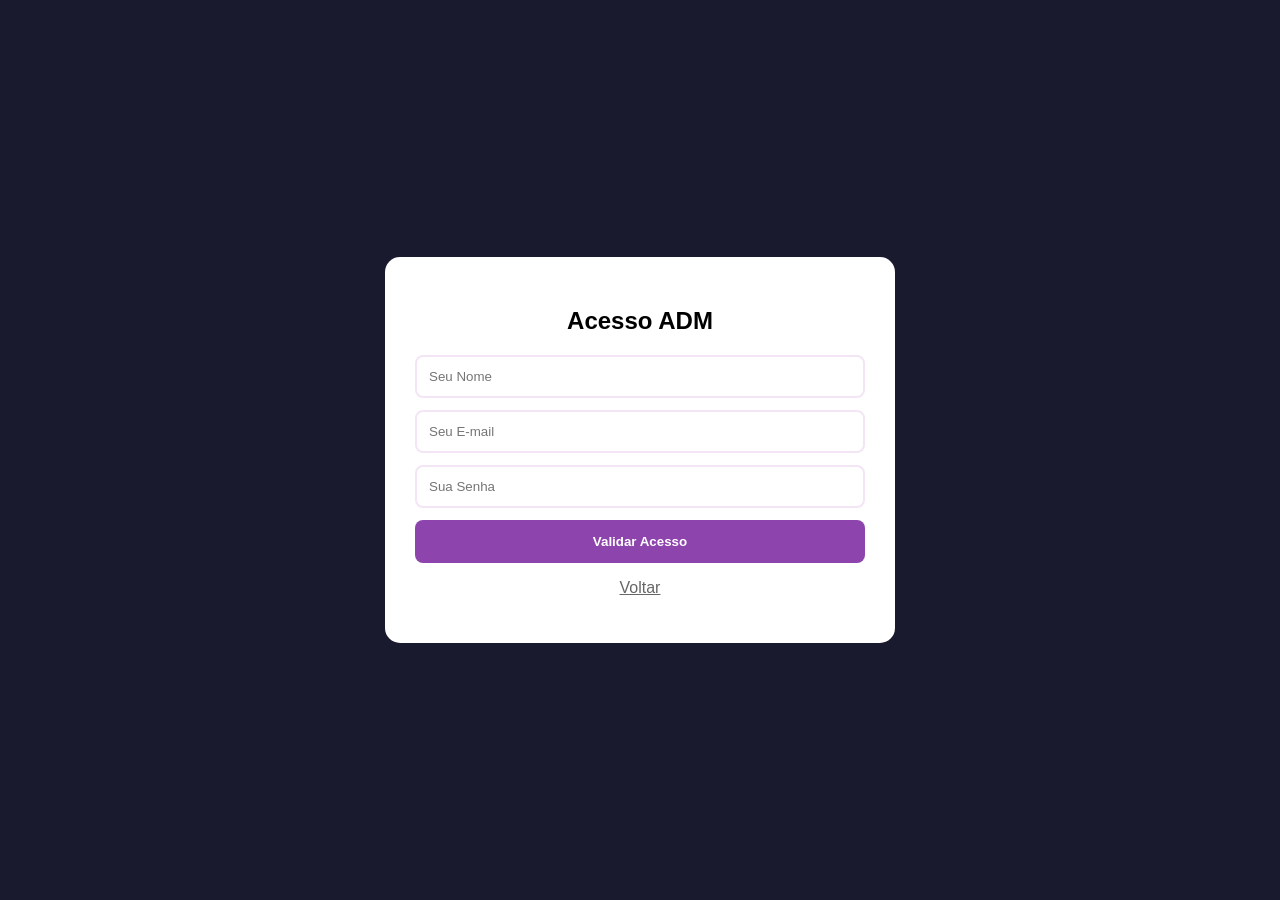
==== acesso_administrativo.html @ 9fcf8d24 "sla" ====
<!DOCTYPE html>
<html lang="pt-br">
<head>
    <meta charset="UTF-8">
    <title>Acesso Administrativo</title>
    <style>
        /* Mesmos estilos anteriores para manter a identidade visual */
        :root { --primary: #8e44ad; --dark: #4b0082; --bg: #1a1a2e; --danger: #e74c3c; }
        body { font-family: 'Segoe UI', sans-serif; background: #1a1a2e; display: flex; justify-content: center; align-items: center; min-height: 100vh; margin: 0; }
        .container { background: white; padding: 30px; border-radius: 15px; width: 100%; max-width: 450px; text-align: center; }
        input { width: 100%; padding: 12px; border: 2px solid #f3e5f5; border-radius: 8px; margin-bottom: 12px; box-sizing: border-box; }
        .btn { width: 100%; padding: 14px; border: none; border-radius: 8px; cursor: pointer; font-weight: bold; background: var(--primary); color: white; }
        .cliente-item { background: #f9f9f9; padding: 15px; border-radius: 8px; margin-bottom: 10px; border-left: 5px solid var(--primary); text-align: left; }
        .btn-delete { background: var(--danger); color: white; border: none; padding: 5px 10px; border-radius: 4px; float: right; cursor: pointer; }
        .hidden { display: none; }
    </style>
</head>
<body>

    <div id="login-area" class="container">
        <h2>Acesso ADM</h2>
        <input type="text" id="login-nome" placeholder="Seu Nome">
        <input type="email" id="login-email" placeholder="Seu E-mail">
        <input type="password" id="login-senha" placeholder="Sua Senha">
        <button class="btn" onclick="validarGabriel()">Validar Acesso</button>
        <p><a href="index.html" style="color: #666;">Voltar</a></p>
    </div>

    <div id="admin-view" class="container hidden" style="max-width: 600px;">
        <div style="display:flex; justify-content: space-between; align-items: center;">
            <h2>Painel do Gabriel</h2>
            <button onclick="window.location.href='index.html'" style="color:red; border:none; background:none; cursor:pointer;">Sair</button>
        </div>
        <div id="lista-clientes"></div>
    </div>

    <script>
        const ADM_NOME = "gabriel";
        const ADM_EMAIL = "gabriel.souza.lima12@escola.pr.gov.br";
        const ADM_SENHA = "87791090a";

        function validarGabriel() {
            const n = document.getElementById('login-nome').value.toLowerCase().trim();
            const e = document.getElementById('login-email').value.toLowerCase().trim();
            const s = document.getElementById('login-senha').value;

            if (n === ADM_NOME && e === ADM_EMAIL && s === ADM_SENHA) {
                document.getElementById('login-area').classList.add('hidden');
                document.getElementById('admin-view').classList.remove('hidden');
                renderizarLista();
            } else {
                alert("Acesso Negado!");
            }
        }

        function renderizarLista() {
            const box = document.getElementById('lista-clientes');
            const dados = JSON.parse(localStorage.getItem('bancoGabriel')) || [];
            box.innerHTML = dados.length === 0 ? "<p>Ninguém se cadastrou ainda.</p>" : "";
            dados.forEach(c => {
                const div = document.createElement('div');
                div.className = 'cliente-item';
                div.innerHTML = `<button class="btn-delete" onclick="remover(${c.id})">Remover</button>
                                 <strong>👤 ${c.nome}</strong><br><small>📧 ${c.email} | 📞 ${c.telefone}</small>`;
                box.appendChild(div);
            });
        }

        function remover(id) {
            if(confirm("Remover cliente?")) {
                let banco = JSON.parse(localStorage.getItem('bancoGabriel')) || [];
                banco = banco.filter(c => c.id !== id);
                localStorage.setItem('bancoGabriel', JSON.stringify(banco));
                renderizarLista();
            }
        }
    </script>
</body>
</html>
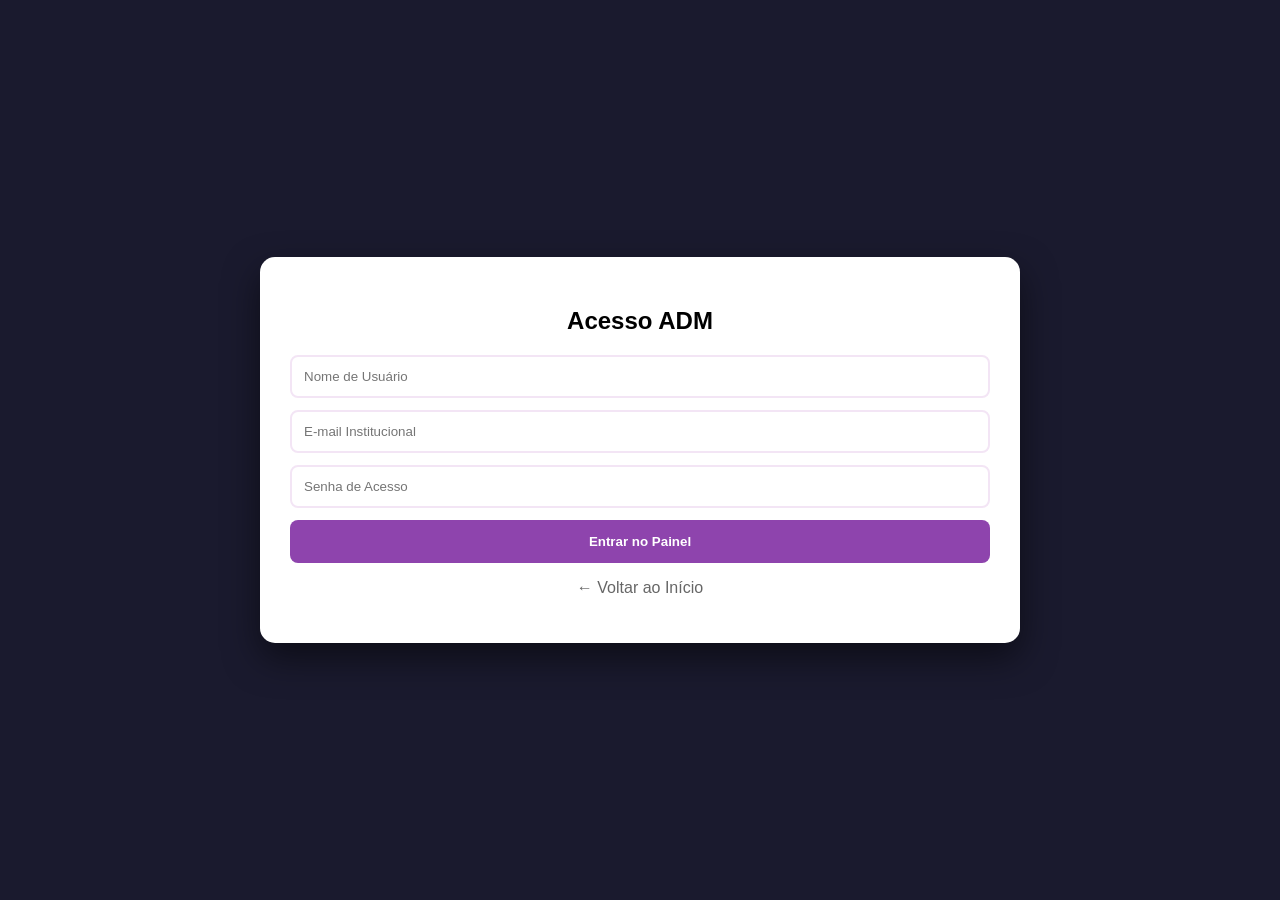
==== commit 855f066d: "sla" ====
--- a/acesso_administrativo.html
+++ b/acesso_administrativo.html
@@ -2,36 +2,49 @@
 <html lang="pt-br">
 <head>
     <meta charset="UTF-8">
-    <title>Acesso Administrativo</title>
+    <title>Painel de Controle - ADM Gabriel</title>
     <style>
-        /* Mesmos estilos anteriores para manter a identidade visual */
-        :root { --primary: #8e44ad; --dark: #4b0082; --bg: #1a1a2e; --danger: #e74c3c; }
-        body { font-family: 'Segoe UI', sans-serif; background: #1a1a2e; display: flex; justify-content: center; align-items: center; min-height: 100vh; margin: 0; }
-        .container { background: white; padding: 30px; border-radius: 15px; width: 100%; max-width: 450px; text-align: center; }
+        :root { --primary: #8e44ad; --dark: #1a1a2e; --danger: #e74c3c; --success: #27ae60; }
+        body { font-family: 'Segoe UI', sans-serif; background: #1a1a2e; display: flex; justify-content: center; align-items: center; min-height: 100vh; margin: 0; padding: 20px; box-sizing: border-box; }
+        .container { background: white; padding: 30px; border-radius: 15px; width: 100%; max-width: 700px; text-align: center; box-shadow: 0 15px 35px rgba(0,0,0,0.5); }
         input { width: 100%; padding: 12px; border: 2px solid #f3e5f5; border-radius: 8px; margin-bottom: 12px; box-sizing: border-box; }
-        .btn { width: 100%; padding: 14px; border: none; border-radius: 8px; cursor: pointer; font-weight: bold; background: var(--primary); color: white; }
-        .cliente-item { background: #f9f9f9; padding: 15px; border-radius: 8px; margin-bottom: 10px; border-left: 5px solid var(--primary); text-align: left; }
-        .btn-delete { background: var(--danger); color: white; border: none; padding: 5px 10px; border-radius: 4px; float: right; cursor: pointer; }
+        .btn { width: 100%; padding: 14px; border: none; border-radius: 8px; cursor: pointer; font-weight: bold; background: var(--primary); color: white; transition: 0.3s; }
+        
+        /* Cartão do Cliente */
+        .cliente-card { background: #fdfdfd; padding: 20px; border-radius: 10px; margin-bottom: 20px; border: 1px solid #eee; border-left: 6px solid var(--primary); text-align: left; position: relative; }
+        .cliente-card h3 { margin: 0 0 10px 0; color: var(--dark); display: flex; justify-content: space-between; }
+        .info-grid { display: grid; grid-template-columns: 1fr 1fr; gap: 10px; font-size: 0.9rem; margin-bottom: 15px; }
+        .tag-plano { background: #eee; padding: 2px 8px; border-radius: 4px; font-size: 0.8rem; vertical-align: middle; }
+        
+        /* Seção de Compras no ADM */
+        .compras-lista { background: #f0f0f5; padding: 10px; border-radius: 6px; font-size: 0.85rem; }
+        .compra-item { border-bottom: 1px solid #ddd; padding: 5px 0; display: flex; justify-content: space-between; }
+        .compra-item:last-child { border-bottom: none; }
+        
+        .btn-delete { background: var(--danger); color: white; border: none; padding: 6px 12px; border-radius: 5px; cursor: pointer; font-size: 0.8rem; }
         .hidden { display: none; }
+        .no-data { color: #888; font-style: italic; }
     </style>
 </head>
 <body>
 
     <div id="login-area" class="container">
         <h2>Acesso ADM</h2>
-        <input type="text" id="login-nome" placeholder="Seu Nome">
-        <input type="email" id="login-email" placeholder="Seu E-mail">
-        <input type="password" id="login-senha" placeholder="Sua Senha">
-        <button class="btn" onclick="validarGabriel()">Validar Acesso</button>
-        <p><a href="index.html" style="color: #666;">Voltar</a></p>
+        <input type="text" id="login-nome" placeholder="Nome de Usuário">
+        <input type="email" id="login-email" placeholder="E-mail Institucional">
+        <input type="password" id="login-senha" placeholder="Senha de Acesso">
+        <button class="btn" onclick="validarGabriel()">Entrar no Painel</button>
+        <p><a href="index.html" style="color: #666; text-decoration: none;">← Voltar ao Início</a></p>
     </div>
 
-    <div id="admin-view" class="container hidden" style="max-width: 600px;">
-        <div style="display:flex; justify-content: space-between; align-items: center;">
-            <h2>Painel do Gabriel</h2>
-            <button onclick="window.location.href='index.html'" style="color:red; border:none; background:none; cursor:pointer;">Sair</button>
+    <div id="admin-view" class="container hidden">
+        <div style="display:flex; justify-content: space-between; align-items: center; margin-bottom: 20px;">
+            <h2 style="margin:0;">Painel de Gestão</h2>
+            <button onclick="location.reload()" style="background:none; border:none; color:var(--danger); cursor:pointer; font-weight:bold;">Sair</button>
         </div>
-        <div id="lista-clientes"></div>
+        
+        <div id="lista-clientes">
+            </div>
     </div>
 
     <script>
@@ -47,31 +60,63 @@
             if (n === ADM_NOME && e === ADM_EMAIL && s === ADM_SENHA) {
                 document.getElementById('login-area').classList.add('hidden');
                 document.getElementById('admin-view').classList.remove('hidden');
-                renderizarLista();
+                renderizarListaCompleta();
             } else {
-                alert("Acesso Negado!");
+                alert("Credenciais incorretas!");
             }
         }
 
-        function renderizarLista() {
+        function renderizarListaCompleta() {
             const box = document.getElementById('lista-clientes');
             const dados = JSON.parse(localStorage.getItem('bancoGabriel')) || [];
-            box.innerHTML = dados.length === 0 ? "<p>Ninguém se cadastrou ainda.</p>" : "";
+            
+            if (dados.length === 0) {
+                box.innerHTML = "<p class='no-data'>Nenhum cliente cadastrado no sistema.</p>";
+                return;
+            }
+
+            box.innerHTML = "";
             dados.forEach(c => {
-                const div = document.createElement('div');
-                div.className = 'cliente-item';
-                div.innerHTML = `<button class="btn-delete" onclick="remover(${c.id})">Remover</button>
-                                 <strong>👤 ${c.nome}</strong><br><small>📧 ${c.email} | 📞 ${c.telefone}</small>`;
-                box.appendChild(div);
+                // Criar o HTML para as compras
+                let comprasHTML = "";
+                if (c.compras && c.compras.length > 0) {
+                    c.compras.forEach(compra => {
+                        comprasHTML += `
+                            <div class="compra-item">
+                                <span>🛒 ${compra.item}</span>
+                                <span>R$ ${compra.valor.toFixed(2)}</span>
+                            </div>`;
+                    });
+                } else {
+                    comprasHTML = "<p class='no-data' style='margin:0;'>Nenhuma compra realizada.</p>";
+                }
+
+                const card = document.createElement('div');
+                card.className = 'cliente-card';
+                card.innerHTML = `
+                    <h3>
+                        <span>👤 ${c.nome} <span class="tag-plano">${c.plano}</span></span>
+                        <button class="btn-delete" onclick="remover(${c.id})">Remover</button>
+                    </h3>
+                    <div class="info-grid">
+                        <span><strong>📧 E-mail:</strong><br>${c.email}</span>
+                        <span><strong>📞 Telefone:</strong><br>${c.telefone}</span>
+                    </div>
+                    <div class="compras-lista">
+                        <strong>📦 Histórico de Compras:</strong>
+                        <div style="margin-top:8px;">${comprasHTML}</div>
+                    </div>
+                `;
+                box.appendChild(card);
             });
         }
 
         function remover(id) {
-            if(confirm("Remover cliente?")) {
+            if(confirm("Tem certeza que deseja excluir este cliente e todo o histórico dele?")) {
                 let banco = JSON.parse(localStorage.getItem('bancoGabriel')) || [];
                 banco = banco.filter(c => c.id !== id);
                 localStorage.setItem('bancoGabriel', JSON.stringify(banco));
-                renderizarLista();
+                renderizarListaCompleta();
             }
         }
     </script>
